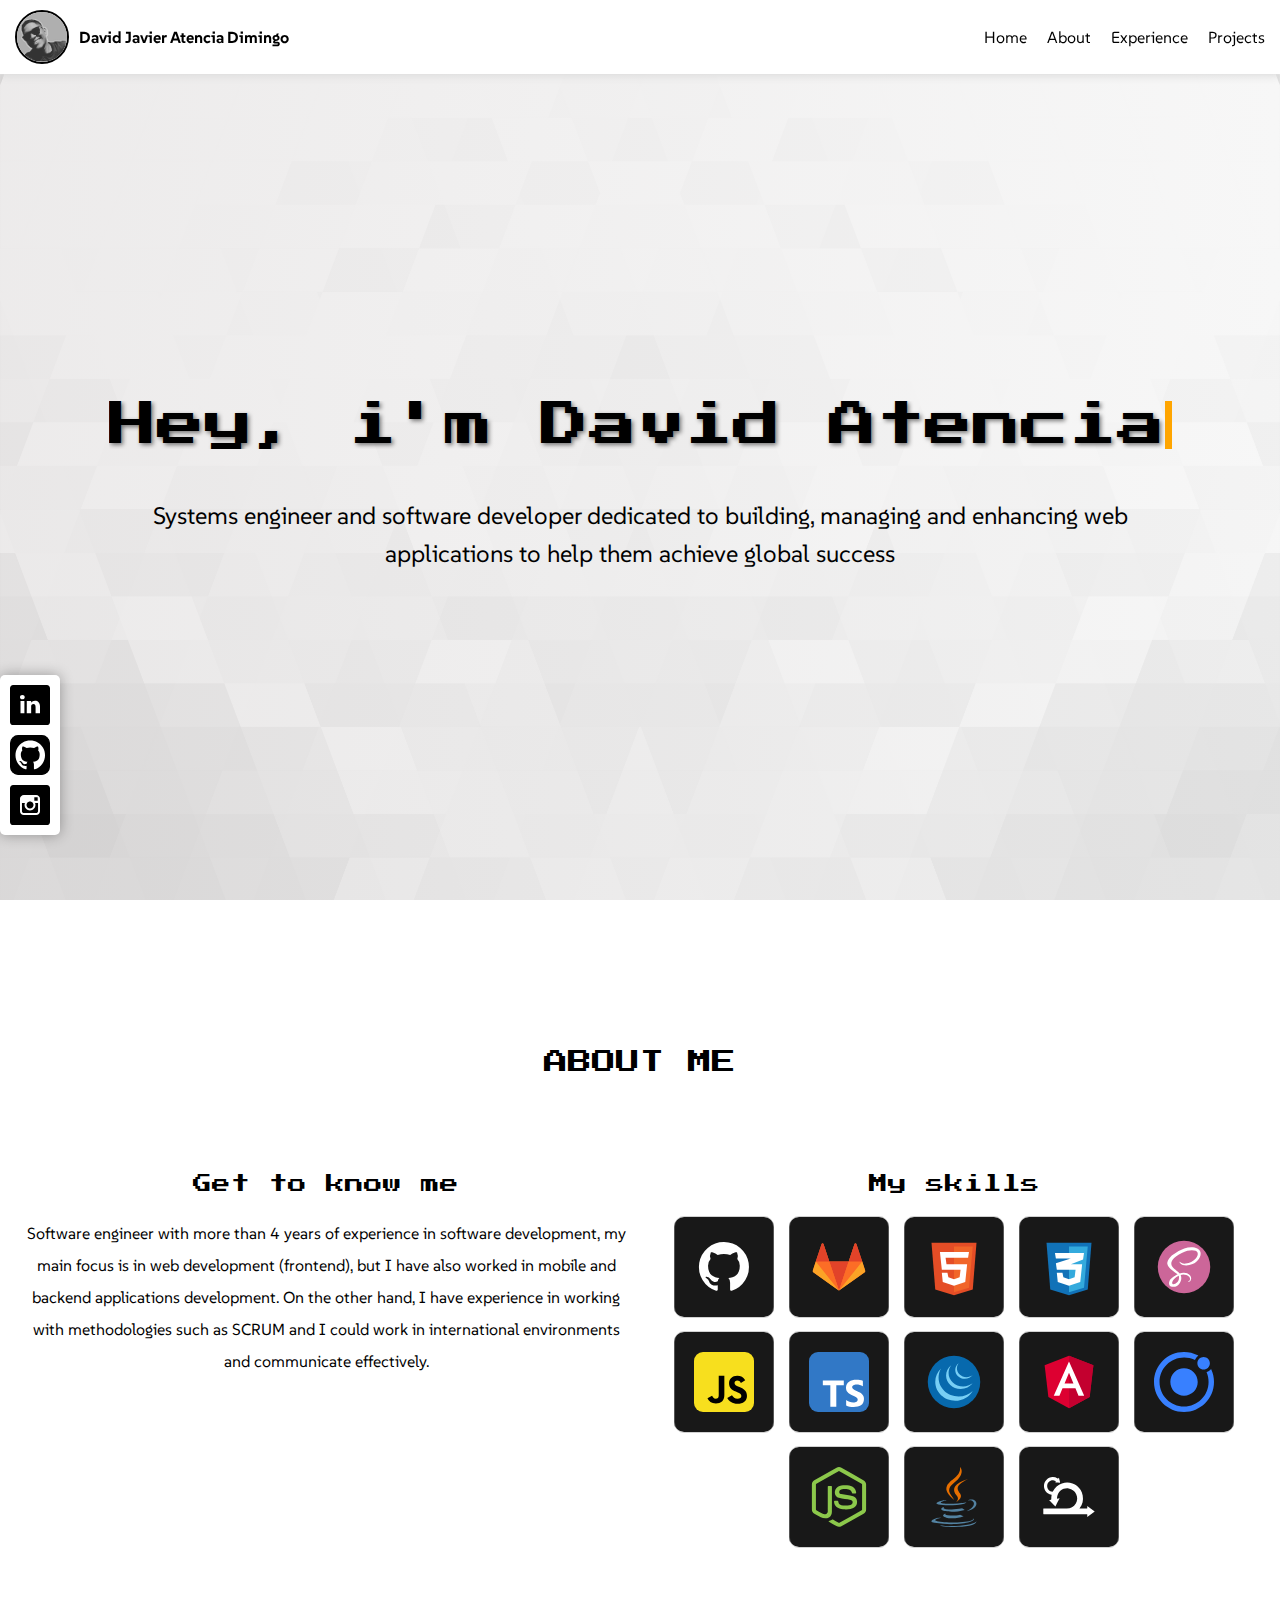
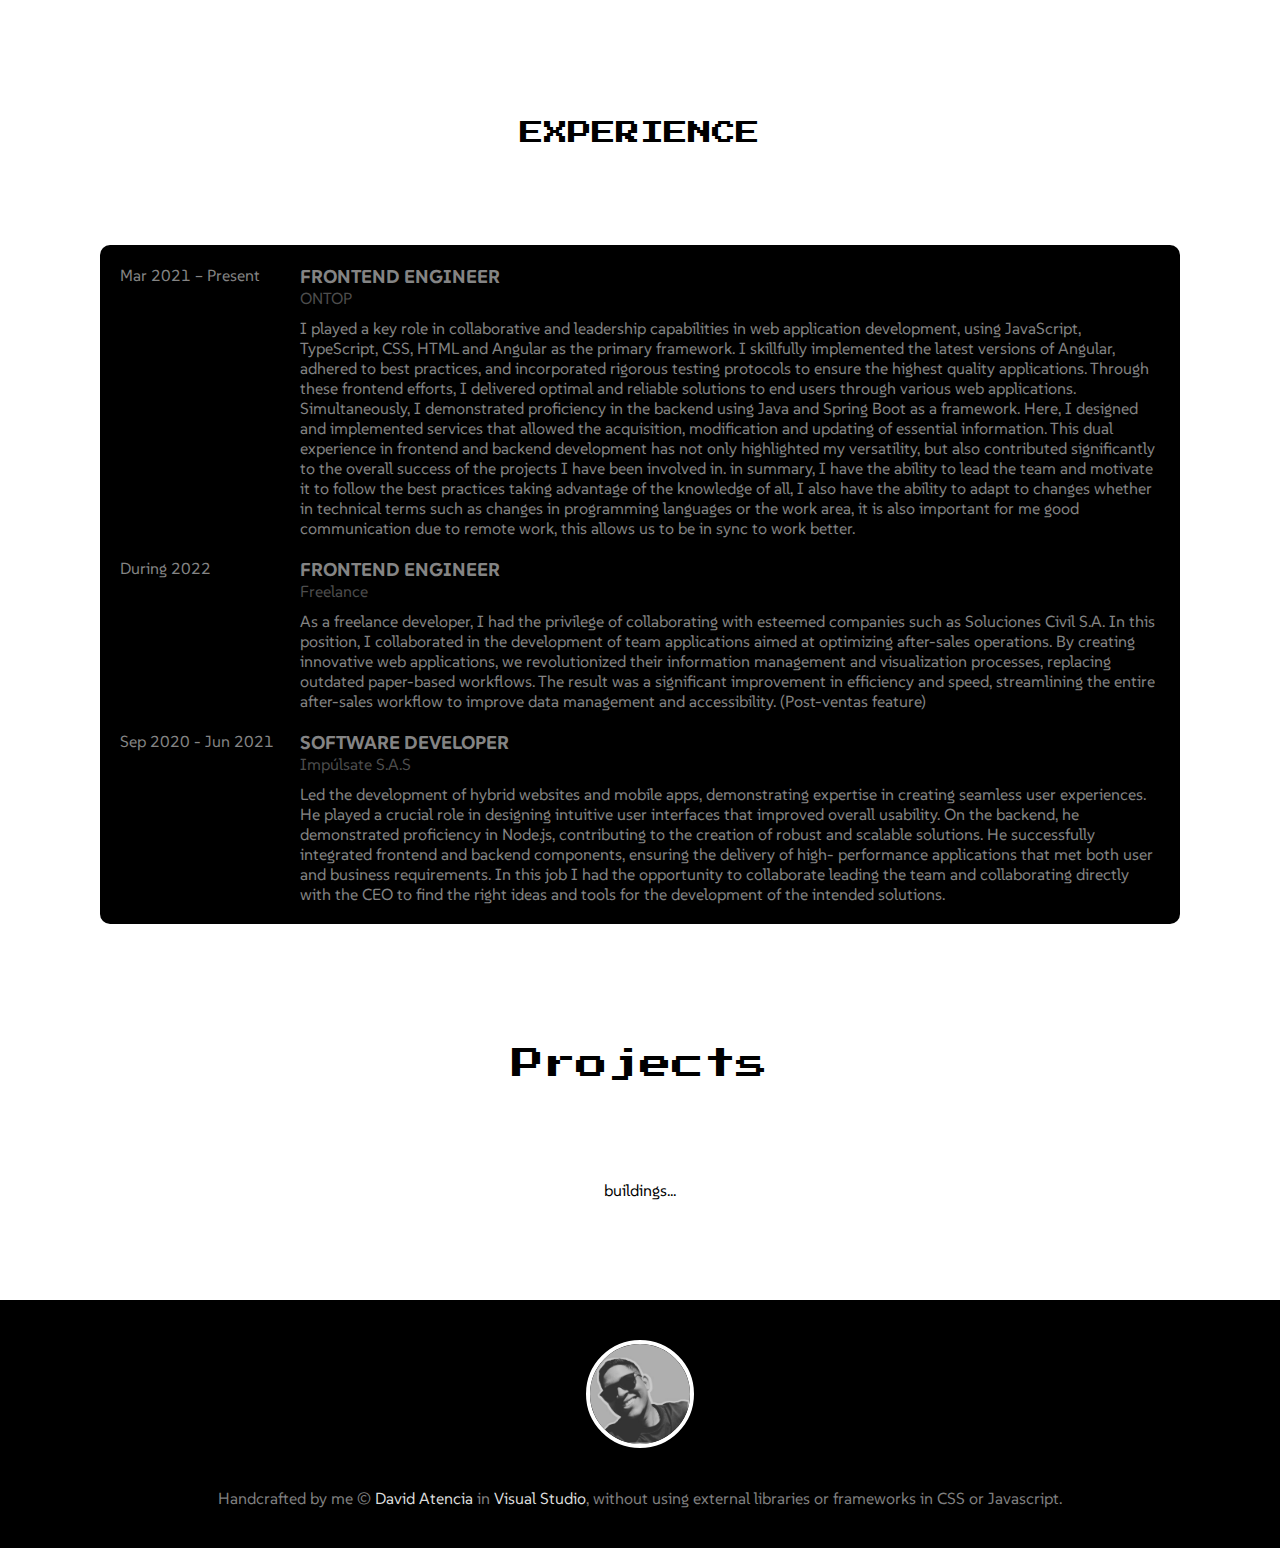
==== index.html @ 35c32021 "refactor(index): rename template.html to index.html" ====
<!DOCTYPE html>
<html lang="en">
  <head>
    <meta charset="UTF-8" />
    <meta name="viewport" content="width=device-width, initial-scale=1.0" />
    <title>Resume - David Javier Atencia Dimingo</title>
    <link rel="stylesheet" href="styles.css" type="text/css" />
    <link rel="shortcut icon" href="/assets/img/profile_photo-icon.png" />
  </head>
  <body id="layout">
    <header id="header" class="flex-space-between">
      <div id="profile-info" class="flex-center">
        <img src="./assets/img/profile_photo.png" alt="profile_photo" />
        <span>David Javier Atencia Dimingo</span>
      </div>

      <nav id="navbar-layout">
        <ul class="flex-center">
          <li class="navbar-option zoom-animation">
            <a href="#home">Home</a>
          </li>
          <li class="navbar-option zoom-animation">
            <a href="#about">About</a>
          </li>
          <li class="navbar-option zoom-animation">
            <a href="#experience">Experience</a>
          </li>
          <li class="navbar-option zoom-animation">
            <a href="#projects">Projects</a>
          </li>
        </ul>

        <img
          class="header-menu-icon"
          src="/assets/icons/menu-svgrepo-com.svg"
          alt="icon"
        />
      </nav>
    </header>

    <main id="container">
      <section id="home" class="section home flex-center">
        <h1 class="press-start-2p-regular home-title">
          Hey, i'm David Atencia
        </h1>
        <span class="home-subtitle"
          >Systems engineer and software developer dedicated to building,
          managing and enhancing web applications to help them achieve global
          success</span
        >
      </section>

      <section id="about" class="section about">
        <h2 class="press-start-2p-regular">ABOUT ME</h2>

        <div class="about-container flex-top">
          <div class="about-about-me flex-center">
            <h3 class="press-start-2p-regular">Get to know me</h3>
            <span>
              Software engineer with more than 4 years of experience in software
              development, my main focus is in web development
              (<b>frontend</b>), but I have also worked in mobile and backend
              applications development. On the other hand, I have experience in
              working with methodologies such as SCRUM and I could work in
              international environments and communicate effectively.
            </span>
          </div>

          <div class="about-skills flex-center">
            <h3 class="press-start-2p-regular">My skills</h3>

            <div class="skills-container flex-center">
            </div>
          </div>
        </div>
      </section>

      <section id="experience" class="section experience">
        <h2 class="press-start-2p-regular experience-main-title">EXPERIENCE</h2>

        <table class="experience-table">
          <tr id="ontop-link" class="experience-row">
            <td class="experience-date flex-top">Mar 2021 – Present</td>
            <td class="experience-data">
              <h3 class="experience-title">FRONTEND ENGINEER</h3>
              <h4 class="experience-company">ONTOP</h4>
              <p class="experience-description">
                I played a key role in collaborative and leadership capabilities
                in web application development, using JavaScript, TypeScript,
                CSS, HTML and Angular as the primary framework. I skillfully
                implemented the latest versions of Angular, adhered to best
                practices, and incorporated rigorous testing protocols to ensure
                the highest quality applications. Through these frontend
                efforts, I delivered optimal and reliable solutions to end users
                through various web applications. Simultaneously, I demonstrated
                proficiency in the backend using Java and Spring Boot as a
                framework. Here, I designed and implemented services that
                allowed the acquisition, modification and updating of essential
                information. This dual experience in frontend and backend
                development has not only highlighted my versatility, but also
                contributed significantly to the overall success of the projects
                I have been involved in. in summary, I have the ability to lead
                the team and motivate it to follow the best practices taking
                advantage of the knowledge of all, I also have the ability to
                adapt to changes whether in technical terms such as changes in
                programming languages or the work area, it is also important for
                me good communication due to remote work, this allows us to be
                in sync to work better.
              </p>
            </td>
          </tr>
          <tr id="feelance-link" class="experience-row">
            <td class="experience-date flex-top">During 2022</td>
            <td class="experience-data">
              <h3 class="experience-title">FRONTEND ENGINEER</h3>
              <h4 class="experience-company">Freelance</h4>
              <p class="experience-description">
                As a freelance developer, I had the privilege of collaborating
                with esteemed companies such as Soluciones Civil S.A. In this
                position, I collaborated in the development of team applications
                aimed at optimizing after-sales operations. By creating
                innovative web applications, we revolutionized their information
                management and visualization processes, replacing outdated
                paper-based workflows. The result was a significant improvement
                in efficiency and speed, streamlining the entire after-sales
                workflow to improve data management and accessibility.
                (Post-ventas feature)
              </p>
            </td>
          </tr>
          <tr id="impulsate-link" class="experience-row">
            <td class="experience-date flex-top">Sep 2020 - Jun 2021</td>
            <td class="experience-data">
              <h3 class="experience-title">SOFTWARE DEVELOPER</h3>
              <h4 class="experience-company">Impúlsate S.A.S</h4>
              <p class="experience-description">
                Led the development of hybrid websites and mobile apps,
                demonstrating expertise in creating seamless user experiences.
                He played a crucial role in designing intuitive user interfaces
                that improved overall usability. On the backend, he demonstrated
                proficiency in Node.js, contributing to the creation of robust
                and scalable solutions. He successfully integrated frontend and
                backend components, ensuring the delivery of high- performance
                applications that met both user and business requirements. In
                this job I had the opportunity to collaborate leading the team
                and collaborating directly with the CEO to find the right ideas
                and tools for the development of the intended solutions.
              </p>
            </td>
          </tr>
        </table>
      </section>

      <section id="projects" class="section projects flex-center">
        <h1 class="press-start-2p-regular home-title">
          Projects
        </h1>
        buildings...
      </section>
    </main>

    <div class="social-media-menu flex-center">
      <a
        target="_blank"
        href="https://www.linkedin.com/in/david-atencia/"
        class="social-media-button zoom-animation"
        ><img
          src="/assets/icons/linkedin-rounded-svgrepo-com.svg"
          alt="Linkedin"
        />
        <span class="tooltiptext">Linkedin</span></a
      >
      <a
        target="_blank"
        href="https://github.com/davidatencia"
        class="social-media-button zoom-animation"
        ><img src="/assets/icons/github-svgrepo-com.svg" alt="Github" />
        <span class="tooltiptext">Github</span></a
      >
      <a
        target="_blank"
        href="https://www.instagram.com/davatdm/"
        class="social-media-button zoom-animation"
        ><img
          src="/assets/icons/instagram-rounded-svgrepo-com.svg"
          alt="Instagram"
        />
        <span class="tooltiptext">Instagram</span></a
      >
    </div>

    <footer id="footer" class="flex-center">
      <img
        class="footer-image"
        src="/assets/img/profile_photo.png"
        alt="profile-image"
      />
      <p class="footer-copyright">
        Handcrafted by me © <span>David Atencia</span> in
        <span>Visual Studio</span>, without using external libraries or
        frameworks in CSS or Javascript.
      </p>
    </footer>
    <script type="text/javascript" src="./script.js"></script>
  </body>
</html>
---- styles.css ----
@import url('https://fonts.googleapis.com/css2?family=SUSE:wght@100..800&display=swap');
@import url('https://fonts.googleapis.com/css2?family=Press+Start+2P&family=SUSE:wght@100..800&display=swap');
@import url('./styles/global-styles.css');
@import url('./styles/animations.css');

.press-start-2p-regular {
  font-family: 'Press Start 2P', system-ui;
  font-weight: 400;
  font-style: normal;
}

* {
  margin: 0;
  font-family: 'SUSE', sans-serif;
  font-optical-sizing: auto;
  font-weight: normal;
  font-style: normal;
  scroll-behavior: smooth;
}

#layout {
  width: 100%;
  display: grid;
  grid:
    'header' auto
    'main' 1fr
    'footer' auto
    / auto;
}

#header {
  grid-area: header;
  width: calc(100% - 30px);
  width: -webkit-fill-available;
  height: 70px;
  padding: 2px 15px;
  background: white;
  box-shadow: 0px 2px 8px 0px #dcdcdc;
  flex-direction: row;
  position: fixed;
  top: 0;
  left: 0;
  z-index: 1;
}

#profile-info {
  gap: 10px;
}

#profile-info img {
  width: 50px;
  height: auto;
  border-radius: 50%;
  border: 2px solid black;
}

#profile-info span {
  font-weight: bold;
}

#navbar-layout {
}

#navbar-layout .header-menu-icon {
  width: 30px;
  height: 30px;
  display: none;
  cursor: pointer;

  @media (max-width: 900px) {
    display: block;
  }
}

#navbar-layout ul {
  gap: 20px;
  list-style-type: none;

  @media (max-width: 900px) {
    display: none;
  }
}

#navbar-layout ul .navbar-option a {
  text-decoration: none;
  color: black;
}

#navbar-layout ul .navbar-option a:hover {
  font-weight: 600;
}

#container {
  grid-area: main;
  margin-top: 74px;
}

#container .section {
  height: auto;
}

#container .home {
  min-height: calc(100vh - 74px);
  background: linear-gradient(
      to right,
      rgba(232, 230, 230, 0.8),
      rgba(245, 245, 245, 0.8)
    ),
    url('/assets/img/home-background.jpg');
  background-repeat: no-repeat;
  background-size: cover;
  flex-direction: column;
  gap: 3rem;
}

#container .home .home-title {
  font-size: 3rem;
  text-shadow: 2px 2px 4px rgba(0, 0, 0, 0.5);
  text-align: center;
}

#container .home .home-subtitle {
  font-size: 1.5rem;
  line-height: 1.6;
  max-width: 80%;
  text-align: center;
}

.social-media-menu {
  padding: 10px;
  background-color: white;
  position: fixed;
  top: 75%;
  left: 0;
  flex-direction: column;
  gap: 10px;
  border-radius: 5px;
  box-shadow: 0px 0px 14px 0px rgba(0, 0, 0, 0.33);
}

.social-media-menu .social-media-button {
  position: relative;
  text-decoration: none;
  width: 40px;
  height: 40px;
}

.social-media-menu .social-media-button .tooltiptext {
  position: absolute;
  background-color: black;
  top: 100%;
  left: 110%;
  transform: translateY(200%);
  color: #fff;
  padding: 6px 10px;
  border-radius: 5px;
  opacity: 0;
  visibility: hidden;
  font-size: 14px;
  transition: all 0.3s ease;
}

.social-media-menu .social-media-button:hover .tooltiptext {
  opacity: 1;
  visibility: visible;
  top: -55px;
}

.social-media-menu .social-media-button img {
  width: 40px;
  height: 40px;
}

#container .about {
  text-align: center;
  padding: 150px 24px;
}

#container .about .about-container {
  margin-top: 100px;
  flex-direction: row;
  flex-wrap: wrap;
  gap: 24px;
}

#container .about .about-container .about-about-me {
  flex: 1;
  min-width: 300px;
  flex-direction: column;
  gap: 24px;
}

#container .about .about-container .about-about-me span {
  text-align: center;
  line-height: 2;
}

#container .about .about-container .about-skills {
  flex: 1;
  min-width: 300px;
  flex-direction: column;
  gap: 24px;
}

#container .about .about-container .about-skills .skills-container {
  flex-direction: row;
  flex-wrap: wrap;
  gap: 15px;
}

/* #container .about .about-container .about-skills .skills-container span {
  background-color: gainsboro;
  padding: 12px;
  border-radius: 5px;
  color: #565656;
  cursor: grab;
  flex-direction: row;
  gap: 5px;
}

#container .about .about-container .about-skills .skills-container span img {
  width: 17px;
} */

#container .experience {
  padding: 24px 100px;
}

#container .experience .experience-main-title {
  text-align: center;
}

#container .experience .experience-table {
  width: 100%;
  color: #dcdcdc;
  padding: 10px;
  margin-top: 100px;
  border-spacing: 0;
  background-color: black;
  border-radius: 10px;
  transition: 0.3s;
}

#container .experience .experience-table .experience-row {
  cursor: pointer;
}

#container .experience .experience-table .experience-row:not(:hover) {
  opacity: 0.6;
}

#container .experience .experience-table .experience-row .experience-date {
  min-width: 160px;
  padding: 10px;
  justify-content: flex-start;
}

#container .experience .experience-table .experience-row .experience-data {
  padding: 10px;
}

#container
  .experience
  .experience-table
  .experience-row
  .experience-data
  .experience-title {
  font-weight: bold;
}

#container
  .experience
  .experience-table
  .experience-row
  .experience-data
  .experience-company {
  color: gray;
  margin-bottom: 10px;
}

#container .projects {
  flex-direction: column;
  padding: 100px;
}

#container .projects h1 {
  margin-bottom: 100px;
}
#footer {
  grid-area: footer;
  padding: 40px 24px;
  background-color: black;
  flex-direction: column;
  gap: 40px;
}

#footer .footer-image {
  width: 100px;
  height: auto;
  border-radius: 50%;
  border: 4px solid white;
}

#footer .footer-copyright {
  color: #808080;
}

#footer .footer-copyright span {
  color: #dcdcdc;
}
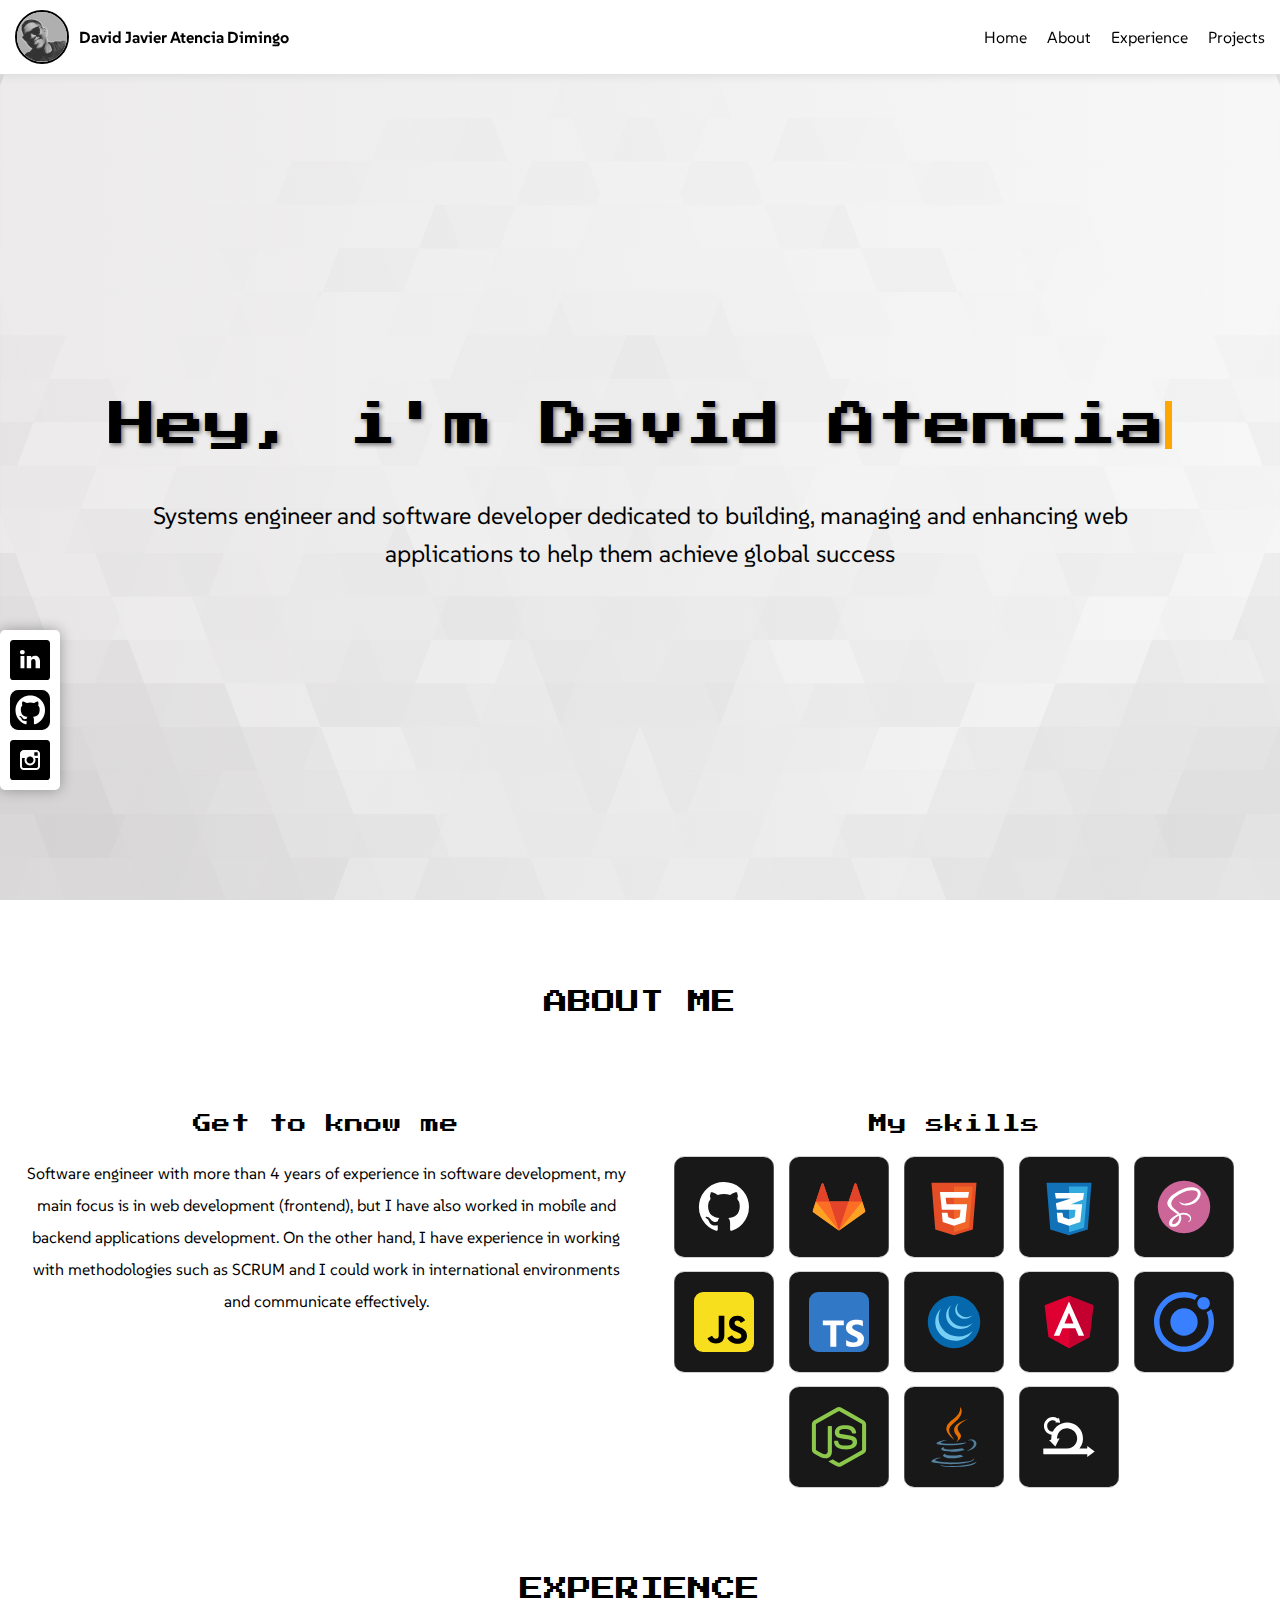
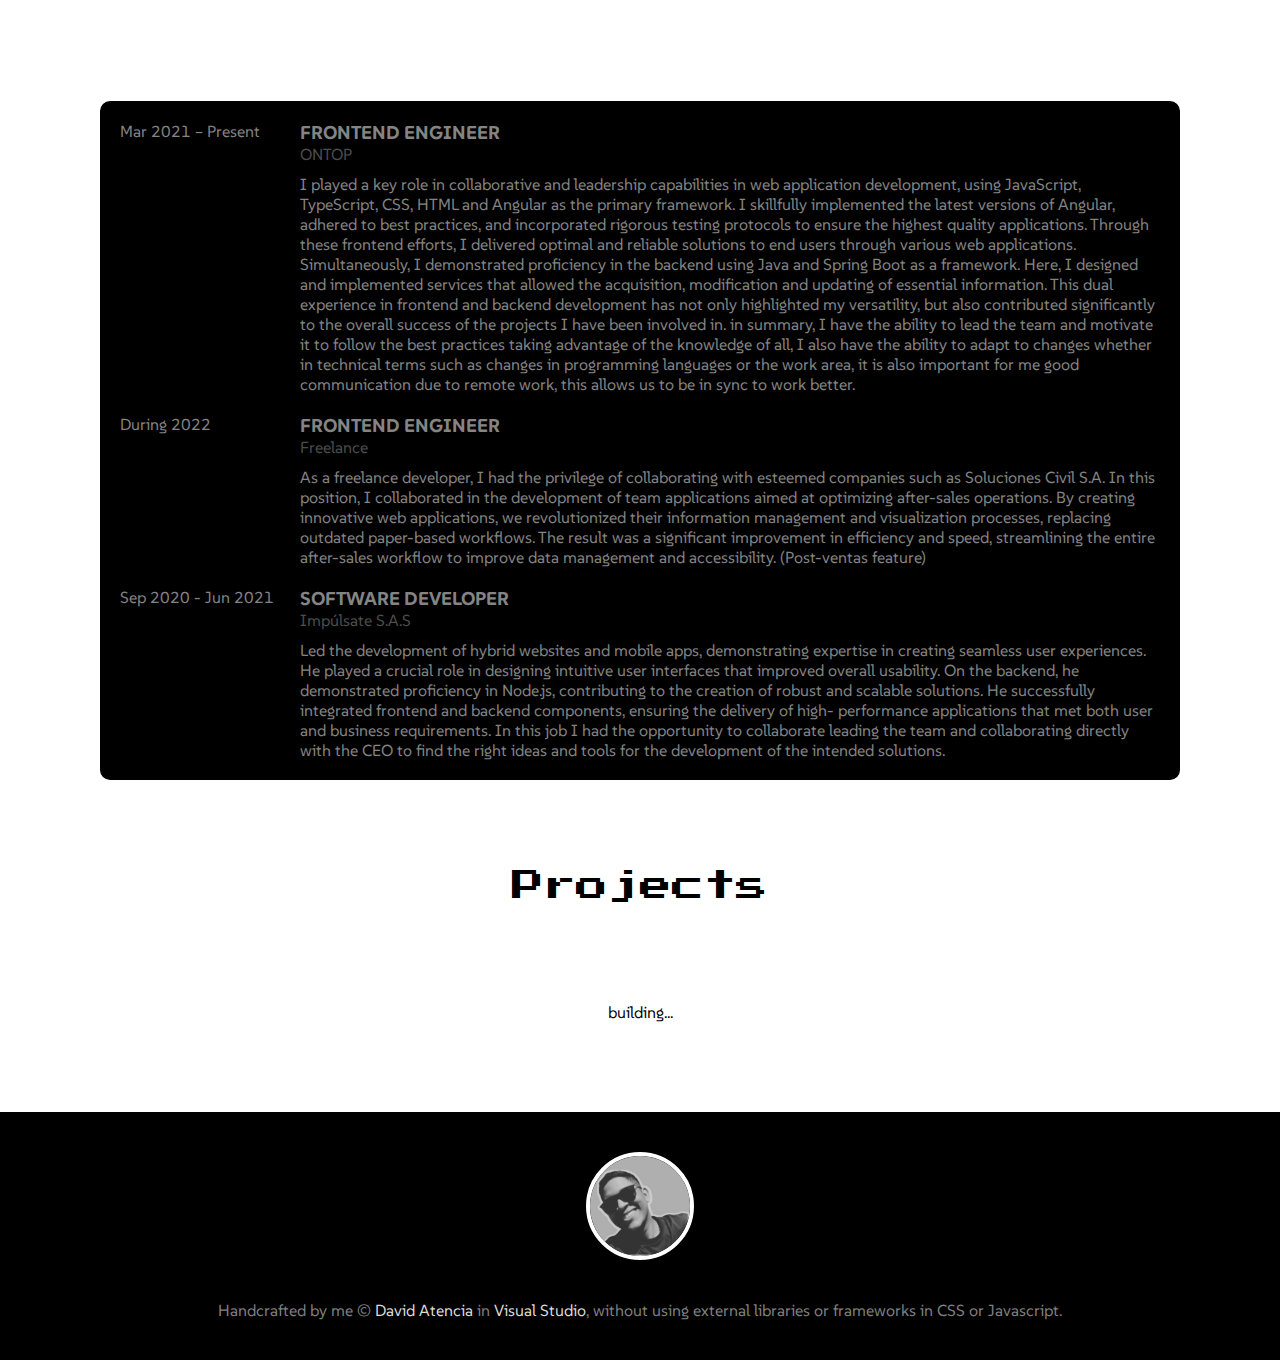
==== commit 4d71285d: "hotfix(responsive): fix responsive for mobile version" ====
--- a/index.html
+++ b/index.html
@@ -29,16 +29,10 @@
             <a href="#projects">Projects</a>
           </li>
         </ul>
-
-        <img
-          class="header-menu-icon"
-          src="/assets/icons/menu-svgrepo-com.svg"
-          alt="icon"
-        />
       </nav>
     </header>
 
-    <main id="container">
+    <main id="container" class="flex-center">
       <section id="home" class="section home flex-center">
         <h1 class="press-start-2p-regular home-title">
           Hey, i'm David Atencia
@@ -155,7 +149,7 @@
         <h1 class="press-start-2p-regular home-title">
           Projects
         </h1>
-        buildings...
+        building...
       </section>
     </main>
 
--- a/styles.css
+++ b/styles.css
@@ -61,17 +61,6 @@
 #navbar-layout {
 }
 
-#navbar-layout .header-menu-icon {
-  width: 30px;
-  height: 30px;
-  display: none;
-  cursor: pointer;
-
-  @media (max-width: 900px) {
-    display: block;
-  }
-}
-
 #navbar-layout ul {
   gap: 20px;
   list-style-type: none;
@@ -93,6 +82,9 @@
 #container {
   grid-area: main;
   margin-top: 74px;
+  padding-bottom: 90px;
+  flex-direction: column;
+  gap: 90px;
 }
 
 #container .section {
@@ -126,11 +118,137 @@
   text-align: center;
 }
 
+#container .about {
+  text-align: center;
+  margin: 0 24px;
+}
+
+#container .about .about-container {
+  margin-top: 100px;
+  flex-direction: row;
+  flex-wrap: wrap;
+  gap: 24px;
+}
+
+#container .about .about-container .about-about-me {
+  flex: 1;
+  min-width: 300px;
+  flex-direction: column;
+  gap: 24px;
+}
+
+#container .about .about-container .about-about-me span {
+  text-align: center;
+  line-height: 2;
+}
+
+#container .about .about-container .about-skills {
+  flex: 1;
+  min-width: 300px;
+  flex-direction: column;
+  gap: 24px;
+}
+
+#container .about .about-container .about-skills .skills-container {
+  flex-direction: row;
+  flex-wrap: wrap;
+  gap: 15px;
+}
+
+#container .experience {
+  margin: 0 100px;
+}
+
+#container .experience .experience-main-title {
+  text-align: center;
+}
+
+#container .experience .experience-table {
+  width: 100%;
+  color: #dcdcdc;
+  padding: 10px;
+  margin-top: 100px;
+  border-spacing: 0;
+  background-color: black;
+  border-radius: 10px;
+  transition: 0.3s;
+}
+
+#container .experience .experience-table .experience-row {
+  cursor: pointer;
+}
+
+#container .experience .experience-table .experience-row:not(:hover) {
+  opacity: 0.6;
+}
+
+#container .experience .experience-table .experience-row .experience-date {
+  min-width: 160px;
+  padding: 10px;
+  justify-content: flex-start;
+}
+
+#container .experience .experience-table .experience-row .experience-data {
+  padding: 10px;
+}
+
+#container
+  .experience
+  .experience-table
+  .experience-row
+  .experience-data
+  .experience-title {
+  font-weight: bold;
+}
+
+#container
+  .experience
+  .experience-table
+  .experience-row
+  .experience-data
+  .experience-company {
+  color: gray;
+  margin-bottom: 10px;
+}
+
+#container .projects {
+  flex-direction: column;
+  margin: 0 100px;
+}
+
+#container .projects h1 {
+  margin-bottom: 100px;
+}
+
+#footer {
+  grid-area: footer;
+  padding: 40px 24px;
+  background-color: black;
+  flex-direction: column;
+  gap: 40px;
+}
+
+#footer .footer-image {
+  width: 100px;
+  height: auto;
+  border-radius: 50%;
+  border: 4px solid white;
+}
+
+#footer .footer-copyright {
+  color: #808080;
+  text-align: center;
+}
+
+#footer .footer-copyright span {
+  color: #dcdcdc;
+}
+
 .social-media-menu {
   padding: 10px;
   background-color: white;
   position: fixed;
-  top: 75%;
+  top: 70%;
   left: 0;
   flex-direction: column;
   gap: 10px;
@@ -171,140 +289,20 @@
   height: 40px;
 }
 
-#container .about {
-  text-align: center;
-  padding: 150px 24px;
-}
-
-#container .about .about-container {
-  margin-top: 100px;
-  flex-direction: row;
-  flex-wrap: wrap;
-  gap: 24px;
-}
-
-#container .about .about-container .about-about-me {
-  flex: 1;
-  min-width: 300px;
-  flex-direction: column;
-  gap: 24px;
-}
-
-#container .about .about-container .about-about-me span {
-  text-align: center;
-  line-height: 2;
-}
-
-#container .about .about-container .about-skills {
-  flex: 1;
-  min-width: 300px;
-  flex-direction: column;
-  gap: 24px;
-}
-
-#container .about .about-container .about-skills .skills-container {
-  flex-direction: row;
-  flex-wrap: wrap;
-  gap: 15px;
-}
-
-/* #container .about .about-container .about-skills .skills-container span {
-  background-color: gainsboro;
-  padding: 12px;
-  border-radius: 5px;
-  color: #565656;
-  cursor: grab;
-  flex-direction: row;
-  gap: 5px;
-}
-
-#container .about .about-container .about-skills .skills-container span img {
-  width: 17px;
-} */
-
-#container .experience {
-  padding: 24px 100px;
-}
-
-#container .experience .experience-main-title {
-  text-align: center;
-}
-
-#container .experience .experience-table {
-  width: 100%;
-  color: #dcdcdc;
-  padding: 10px;
-  margin-top: 100px;
-  border-spacing: 0;
-  background-color: black;
-  border-radius: 10px;
-  transition: 0.3s;
-}
-
-#container .experience .experience-table .experience-row {
-  cursor: pointer;
-}
-
-#container .experience .experience-table .experience-row:not(:hover) {
-  opacity: 0.6;
-}
-
-#container .experience .experience-table .experience-row .experience-date {
-  min-width: 160px;
-  padding: 10px;
-  justify-content: flex-start;
-}
-
-#container .experience .experience-table .experience-row .experience-data {
-  padding: 10px;
-}
-
-#container
-  .experience
-  .experience-table
-  .experience-row
-  .experience-data
-  .experience-title {
-  font-weight: bold;
-}
-
-#container
-  .experience
-  .experience-table
-  .experience-row
-  .experience-data
-  .experience-company {
-  color: gray;
-  margin-bottom: 10px;
-}
-
-#container .projects {
-  flex-direction: column;
-  padding: 100px;
-}
-
-#container .projects h1 {
-  margin-bottom: 100px;
-}
-#footer {
-  grid-area: footer;
-  padding: 40px 24px;
-  background-color: black;
-  flex-direction: column;
-  gap: 40px;
-}
-
-#footer .footer-image {
-  width: 100px;
-  height: auto;
-  border-radius: 50%;
-  border: 4px solid white;
-}
-
-#footer .footer-copyright {
-  color: #808080;
-}
-
-#footer .footer-copyright span {
-  color: #dcdcdc;
-}
+@media (max-width: 730px) {
+  #container .home .home-title {
+    font-size: 2rem;
+  }
+
+  #container .home .home-subtitle {
+    font-size: 1.2rem;
+  }
+
+  #container .about .about-container {
+    flex-direction: column;
+  }
+
+  #container .experience {
+    margin: 0 24px;
+  }
+}
